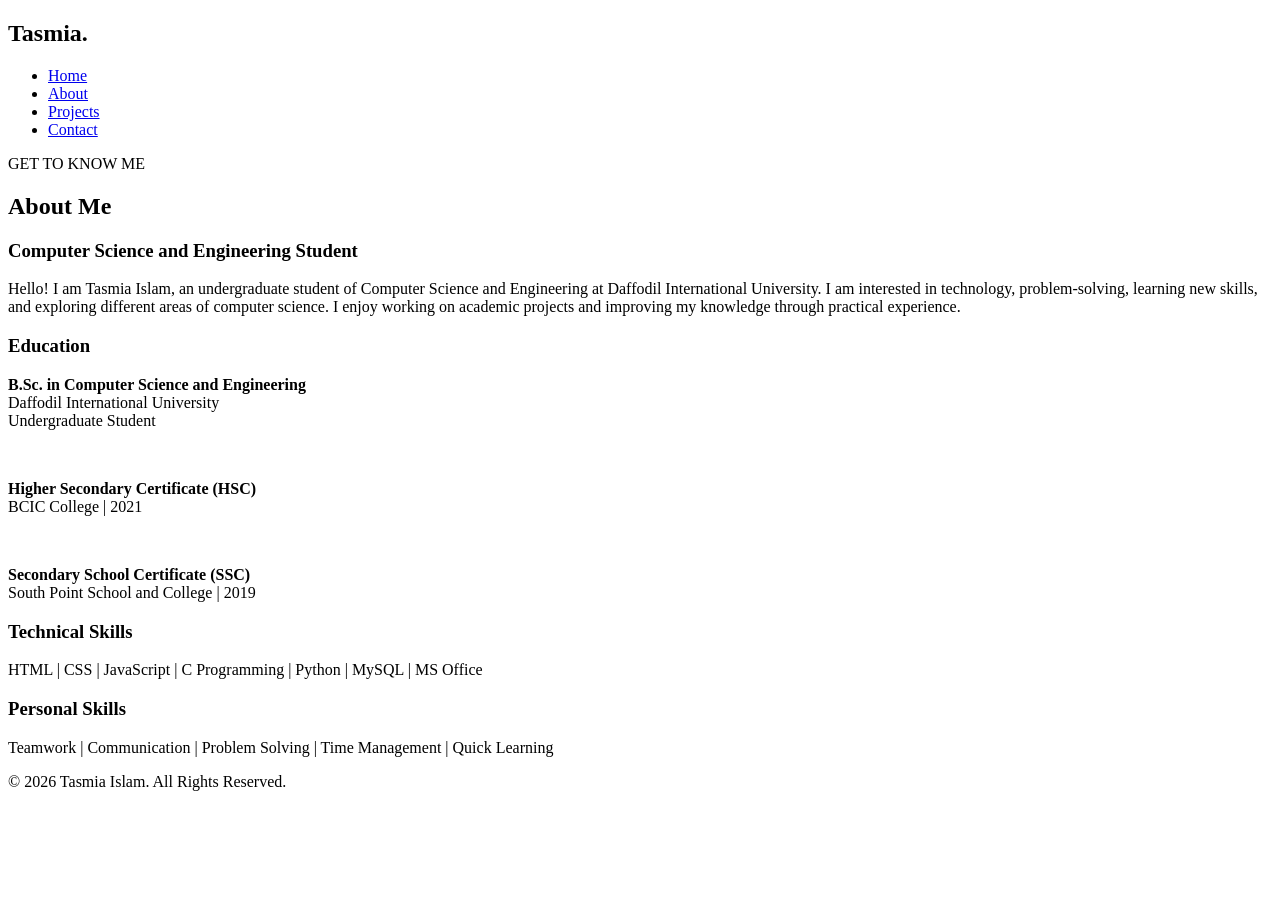
==== about.html @ b4a51a47 "Add files via upload" ====
<!DOCTYPE html>
<html lang="en">
<head>
    <meta charset="UTF-8">
    <meta name="viewport" content="width=device-width, initial-scale=1.0">

    <title>About | Tasmia Islam</title>

    <!-- CSS Connection -->
    <link rel="stylesheet" href="css/style.css">
</head>

<body>

    <!-- Navigation Bar -->
    <header>
        <nav class="navbar">

            <h2 class="logo">Tasmia.</h2>

            <ul class="nav-links">
                <li><a href="index.html">Home</a></li>
                <li><a href="about.html">About</a></li>
                <li><a href="projects.html">Projects</a></li>
                <li><a href="contact.html">Contact</a></li>
            </ul>

        </nav>
    </header>


    <!-- About Section -->
    <section class="home">

        <div class="home-content">

            <p class="welcome">GET TO KNOW ME</p>

            <h1>About <span>Me</span></h1>

            <h3>Computer Science and Engineering Student</h3>

            <p>
                Hello! I am Tasmia Islam, an undergraduate student
                of Computer Science and Engineering at Daffodil
                International University.

                I am interested in technology, problem-solving,
                learning new skills, and exploring different areas
                of computer science.

                I enjoy working on academic projects and improving
                my knowledge through practical experience.
            </p>


            <h3>Education</h3>

            <p>
                <strong>B.Sc. in Computer Science and Engineering</strong><br>
                Daffodil International University<br>
                Undergraduate Student
            </p>

            <br>

            <p>
                <strong>Higher Secondary Certificate (HSC)</strong><br>
                BCIC College | 2021
            </p>

            <br>

            <p>
                <strong>Secondary School Certificate (SSC)</strong><br>
                South Point School and College | 2019
            </p>


            <h3>Technical Skills</h3>

            <p>
                HTML | CSS | JavaScript | C Programming |
                Python | MySQL | MS Office
            </p>


            <h3>Personal Skills</h3>

            <p>
                Teamwork | Communication | Problem Solving |
                Time Management | Quick Learning
            </p>

        </div>

    </section>


    <!-- Footer -->
    <footer>
        <p>&copy; 2026 Tasmia Islam. All Rights Reserved.</p>
    </footer>


    <!-- JavaScript Connection -->
    <script src="js/script.js"></script>

</body>
</html>
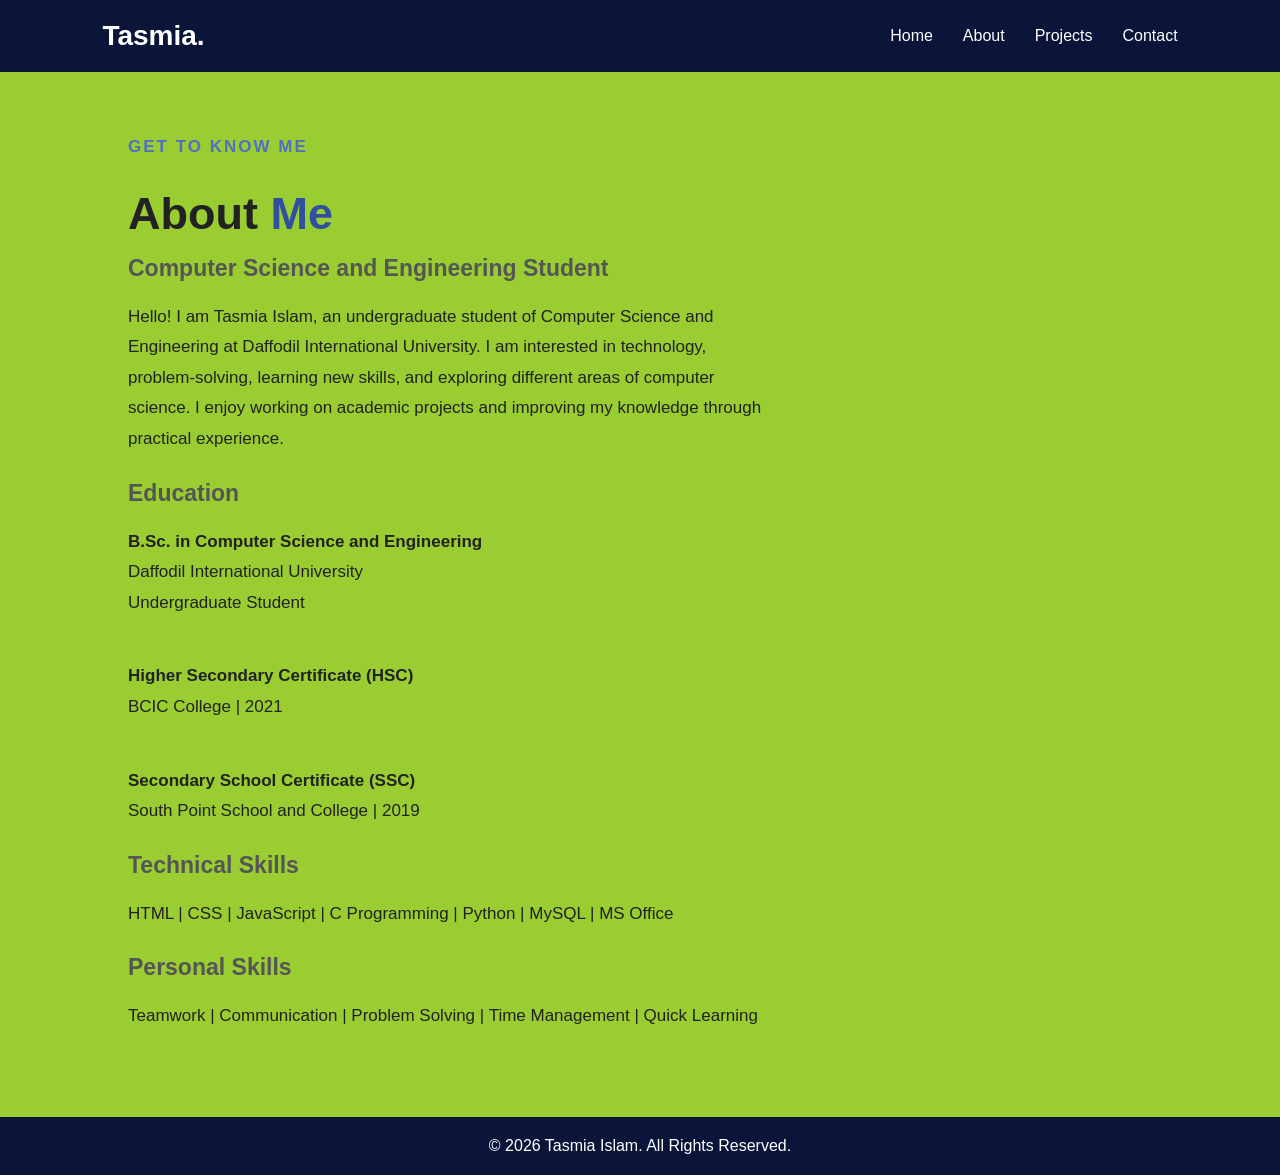
==== commit 51fbfdb1: "Update about.html with new content" ====
--- a/about.html
+++ b/about.html
@@ -8,7 +8,7 @@
     <title>About | Tasmia Islam</title>
 
     <!-- CSS Connection -->
-    <link rel="stylesheet" href="css/style.css">
+    <link rel="stylesheet" href="style.css">
 </head>
 
 <body>
--- a/style.css
+++ b/style.css
@@ -0,0 +1,121 @@
+
+/* Basic Settings */
+* {
+    margin: 0;
+    padding: 0;
+    box-sizing: border-box;
+}
+
+body {
+    font-family: Arial, sans-serif;
+    background-color: #f5f7fb;
+    color: #222;
+}
+
+/* Navigation Bar */
+header {
+    background-color: #0B153A;
+    padding: 20px 8%;
+}
+
+.navbar {
+    display: flex;
+    justify-content: space-between;
+    align-items: center;
+}
+
+.logo {
+    color: white;
+    font-size: 28px;
+}
+
+.nav-links {
+    display: flex;
+    list-style: none;
+    gap: 30px;
+}
+
+.nav-links a {
+    color: white;
+    text-decoration: none;
+    font-size: 16px;
+}
+
+.nav-links a:hover {
+    color: #8da9ff;
+}
+
+/* Home Section */
+.home {
+    min-height: 80vh;
+    display: flex;
+    align-items: center;
+    padding: 60px 10%;
+}
+
+.home-content {
+    max-width: 650px;
+}
+
+.welcome {
+    color: #526fc5;
+    font-weight: bold;
+    letter-spacing: 2px;
+    margin-bottom: 20px;
+}
+
+.home h1 {
+    font-size: 45px;
+    margin-bottom: 15px;
+}
+
+.home h1 span {
+    color: #304f9e;
+}
+
+.home h3 {
+    font-size: 23px;
+    margin-bottom: 20px;
+    color: #555;
+}
+
+.home-content p {
+    font-size: 17px;
+    line-height: 1.8;
+    margin-bottom: 25px;
+}
+
+/* Buttons */
+.btn {
+    display: inline-block;
+    background-color: #0B153A;
+    color: white;
+    padding: 12px 22px;
+    text-decoration: none;
+    border-radius: 5px;
+    margin-right: 10px;
+}
+
+.btn:hover {
+    background-color: #304f9e;
+}
+
+.btn-outline {
+    background-color: transparent;
+    color: #0B153A;
+    border: 2px solid #0B153A;
+}
+
+/* Footer */
+footer {
+    background-color: #0B153A;
+    color: white;
+    text-align: center;
+    padding: 20px;
+}
+ body {
+    background-color: lightblue;
+}
+body {
+    background-color: yellowgreen !important;
+}
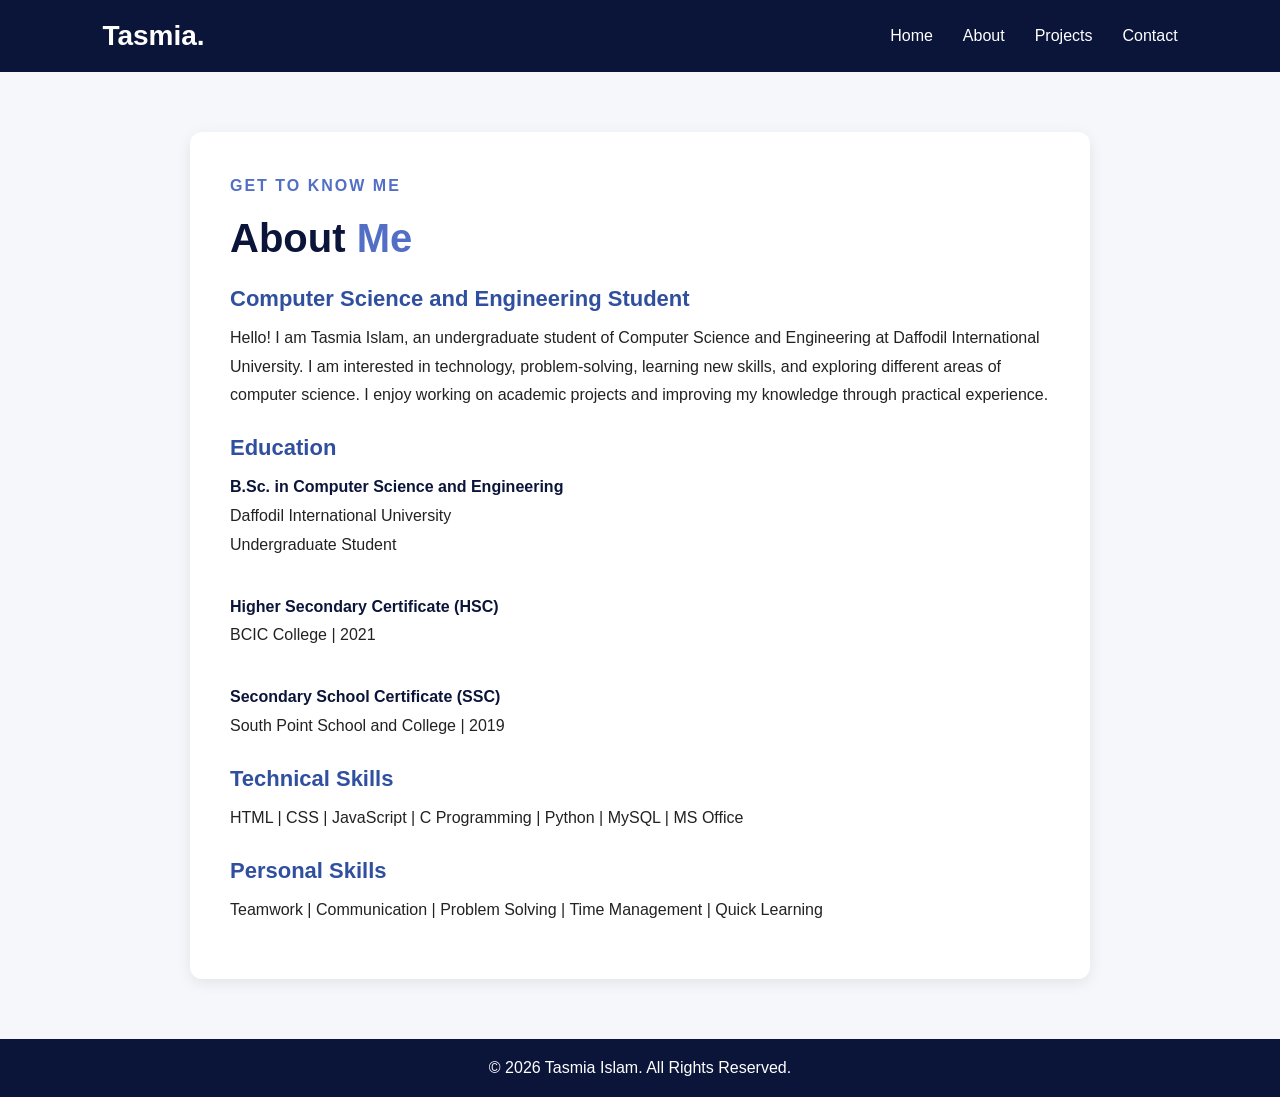
==== commit 6cad6192: "Update about.html" ====
--- a/about.html
+++ b/about.html
@@ -31,9 +31,9 @@
 
 
     <!-- About Section -->
-    <section class="home">
+    <section class="about-section">
 
-        <div class="home-content">
+<div class="about-content">
 
             <p class="welcome">GET TO KNOW ME</p>
 
--- a/style.css
+++ b/style.css
@@ -113,9 +113,46 @@
     text-align: center;
     padding: 20px;
 }
- body {
-    background-color: lightblue;
+/* About Page */
+
+.about-section {
+    min-height: 80vh;
+    padding: 60px 10%;
+    background-color: #f5f7fb;
 }
-body {
-    background-color: yellowgreen !important;
-}+
+.about-content {
+    max-width: 900px;
+    margin: auto;
+    background-color: white;
+    padding: 40px;
+    border-radius: 12px;
+    box-shadow: 0 4px 15px rgba(0,0,0,0.08);
+}
+
+.about-content h1 {
+    font-size: 40px;
+    color: #0B153A;
+    margin-bottom: 20px;
+}
+
+.about-content h1 span {
+    color: #526fc5;
+}
+
+.about-content h3 {
+    color: #304f9e;
+    margin-top: 25px;
+    margin-bottom: 12px;
+    font-size: 22px;
+}
+
+.about-content p {
+    font-size: 16px;
+    line-height: 1.8;
+    margin-bottom: 15px;
+}
+
+.about-content strong {
+    color: #0B153A;
+}
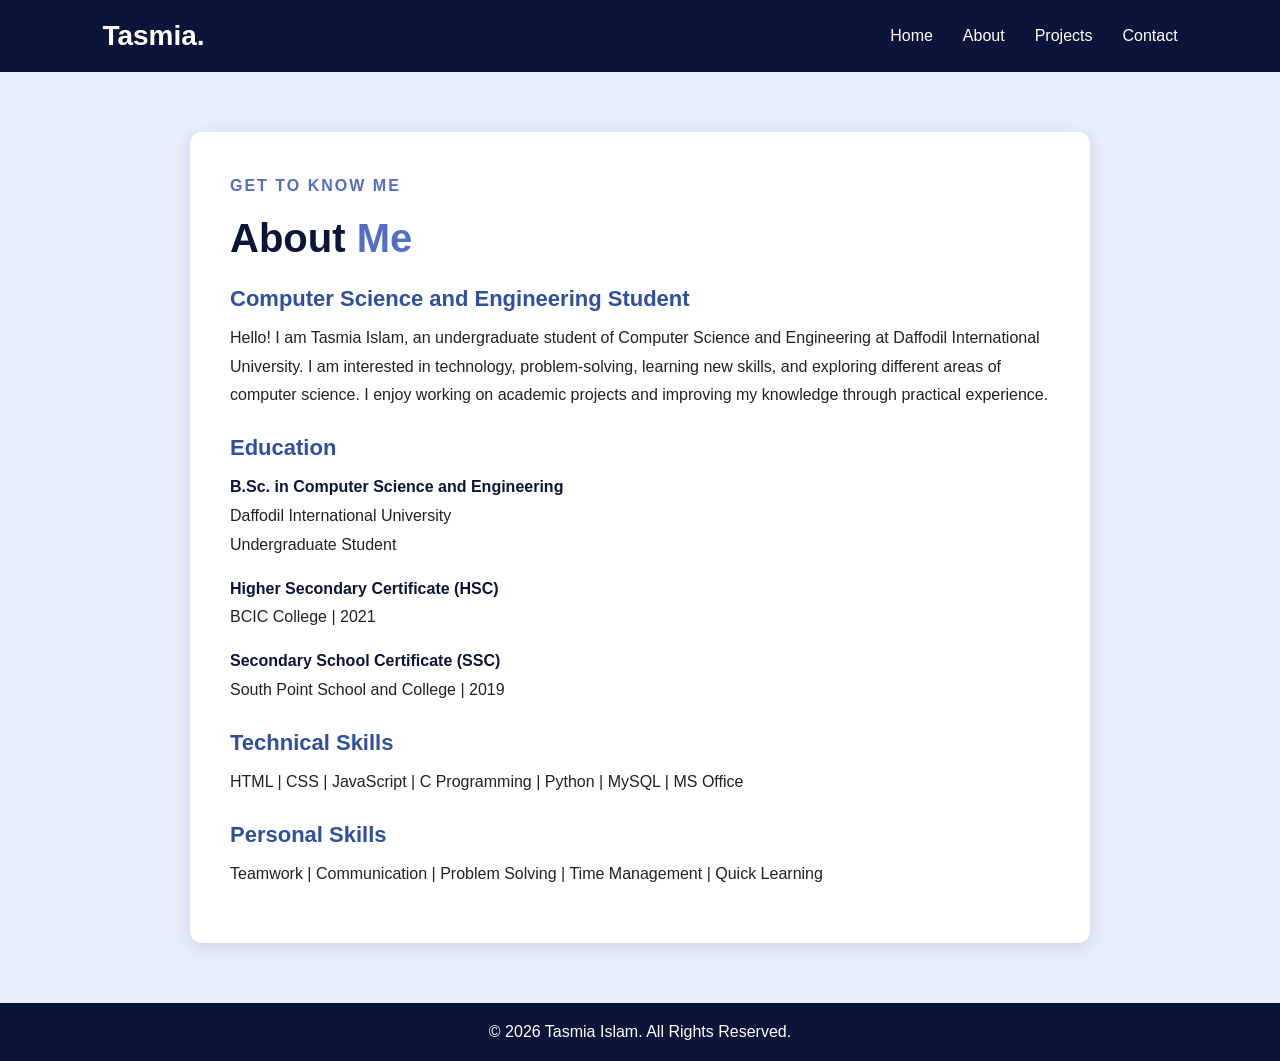
==== commit 58218d6e: "Reformat about.html with proper HTML structure" ====
--- a/about.html
+++ b/about.html
@@ -1,6 +1,7 @@
 
 <!DOCTYPE html>
 <html lang="en">
+
 <head>
     <meta charset="UTF-8">
     <meta name="viewport" content="width=device-width, initial-scale=1.0">
@@ -29,11 +30,10 @@
         </nav>
     </header>
 
-
     <!-- About Section -->
     <section class="about-section">
 
-<div class="about-content">
+        <div class="about-content">
 
             <p class="welcome">GET TO KNOW ME</p>
 
@@ -54,7 +54,6 @@
                 my knowledge through practical experience.
             </p>
 
-
             <h3>Education</h3>
 
             <p>
@@ -63,20 +62,15 @@
                 Undergraduate Student
             </p>
 
-            <br>
-
             <p>
                 <strong>Higher Secondary Certificate (HSC)</strong><br>
                 BCIC College | 2021
             </p>
 
-            <br>
-
             <p>
                 <strong>Secondary School Certificate (SSC)</strong><br>
                 South Point School and College | 2019
             </p>
-
 
             <h3>Technical Skills</h3>
 
@@ -84,7 +78,6 @@
                 HTML | CSS | JavaScript | C Programming |
                 Python | MySQL | MS Office
             </p>
-
 
             <h3>Personal Skills</h3>
 
@@ -97,15 +90,10 @@
 
     </section>
 
-
     <!-- Footer -->
     <footer>
         <p>&copy; 2026 Tasmia Islam. All Rights Reserved.</p>
     </footer>
 
-
-    <!-- JavaScript Connection -->
-    <script src="js/script.js"></script>
-
 </body>
 </html>
--- a/style.css
+++ b/style.css
@@ -1,5 +1,8 @@
-
-/* Basic Settings */
+ 
+/* =================================
+   BASIC SETTINGS
+================================= */
+
 * {
     margin: 0;
     padding: 0;
@@ -12,7 +15,10 @@
     color: #222;
 }
 
-/* Navigation Bar */
+/* =================================
+   NAVIGATION BAR
+================================= */
+
 header {
     background-color: #0B153A;
     padding: 20px 8%;
@@ -45,7 +51,10 @@
     color: #8da9ff;
 }
 
-/* Home Section */
+/* =================================
+   HOME PAGE
+================================= */
+
 .home {
     min-height: 80vh;
     display: flex;
@@ -85,15 +94,21 @@
     margin-bottom: 25px;
 }
 
-/* Buttons */
+/* =================================
+   BUTTONS
+================================= */
+
 .btn {
     display: inline-block;
     background-color: #0B153A;
     color: white;
     padding: 12px 22px;
     text-decoration: none;
+    border: none;
     border-radius: 5px;
     margin-right: 10px;
+    cursor: pointer;
+    font-size: 16px;
 }
 
 .btn:hover {
@@ -106,53 +121,192 @@
     border: 2px solid #0B153A;
 }
 
-/* Footer */
+/* =================================
+   ABOUT PAGE
+================================= */
+
+.about-section {
+    min-height: 80vh;
+    padding: 60px 10%;
+    background-color: #e8edfa;
+}
+
+.about-content {
+    max-width: 900px;
+    margin: auto;
+    background-color: #ffffff;
+    padding: 40px;
+    border-radius: 12px;
+    box-shadow: 0 4px 15px rgba(11, 21, 58, 0.12);
+}
+
+.about-content h1 {
+    font-size: 40px;
+    color: #0B153A;
+    margin-bottom: 20px;
+}
+
+.about-content h1 span {
+    color: #526fc5;
+}
+
+.about-content h3 {
+    color: #304f9e;
+    margin-top: 25px;
+    margin-bottom: 12px;
+    font-size: 22px;
+}
+
+.about-content p {
+    font-size: 16px;
+    line-height: 1.8;
+    margin-bottom: 15px;
+}
+
+.about-content strong {
+    color: #0B153A;
+}
+
+/* =================================
+   CONTACT PAGE
+================================= */
+
+.contact-section {
+    min-height: 80vh;
+    padding: 60px 10%;
+    background-color: #e8edfa;
+}
+
+.contact-content {
+    max-width: 900px;
+    margin: auto;
+    background-color: white;
+    padding: 40px;
+    border-radius: 12px;
+    box-shadow: 0 4px 15px rgba(11, 21, 58, 0.12);
+}
+
+.contact-content h1 {
+    font-size: 40px;
+    color: #0B153A;
+    margin-bottom: 15px;
+}
+
+.contact-content h1 span {
+    color: #526fc5;
+}
+
+.contact-content h3 {
+    color: #304f9e;
+    font-size: 22px;
+    margin-top: 28px;
+    margin-bottom: 15px;
+}
+
+.contact-content p {
+    font-size: 16px;
+    line-height: 1.8;
+    margin-bottom: 15px;
+}
+
+.contact-content strong {
+    color: #0B153A;
+}
+
+.contact-content a {
+    color: #304f9e;
+    text-decoration: none;
+}
+
+.contact-content a:hover {
+    text-decoration: underline;
+}
+
+/* Contact Form */
+
+#contactForm {
+    margin-top: 20px;
+}
+
+#contactForm p {
+    margin-bottom: 15px;
+}
+
+#contactForm input,
+#contactForm textarea {
+    width: 100%;
+    padding: 14px;
+    border: 1px solid #cbd3e5;
+    border-radius: 6px;
+    font-size: 16px;
+    font-family: Arial, sans-serif;
+    background-color: #f9faff;
+}
+
+#contactForm input:focus,
+#contactForm textarea:focus {
+    outline: none;
+    border-color: #304f9e;
+}
+
+#contactForm textarea {
+    resize: vertical;
+}
+
+/* =================================
+   FOOTER
+================================= */
+
 footer {
     background-color: #0B153A;
     color: white;
     text-align: center;
     padding: 20px;
 }
-/* About Page */
-
-.about-section {
-    min-height: 80vh;
-    padding: 60px 10%;
-    background-color: #f5f7fb;
-}
-
-.about-content {
-    max-width: 900px;
-    margin: auto;
-    background-color: white;
-    padding: 40px;
-    border-radius: 12px;
-    box-shadow: 0 4px 15px rgba(0,0,0,0.08);
-}
-
-.about-content h1 {
-    font-size: 40px;
-    color: #0B153A;
-    margin-bottom: 20px;
-}
-
-.about-content h1 span {
-    color: #526fc5;
-}
-
-.about-content h3 {
-    color: #304f9e;
-    margin-top: 25px;
-    margin-bottom: 12px;
-    font-size: 22px;
-}
-
-.about-content p {
-    font-size: 16px;
-    line-height: 1.8;
-    margin-bottom: 15px;
-}
-
-.about-content strong {
-    color: #0B153A;
-}
+
+/* =================================
+   RESPONSIVE DESIGN
+================================= */
+
+@media (max-width: 768px) {
+
+    header {
+        padding: 20px 5%;
+    }
+
+    .navbar {
+        flex-direction: column;
+        gap: 20px;
+    }
+
+    .nav-links {
+        gap: 15px;
+        flex-wrap: wrap;
+        justify-content: center;
+    }
+
+    .home {
+        padding: 40px 6%;
+    }
+
+    .about-section,
+    .contact-section {
+        padding: 35px 5%;
+    }
+
+    .about-content,
+    .contact-content {
+        padding: 25px;
+    }
+
+    .home h1,
+    .about-content h1,
+    .contact-content h1 {
+        font-size: 32px;
+    }
+
+    .about-content h3,
+    .contact-content h3 {
+        font-size: 20px;
+    }
+}
